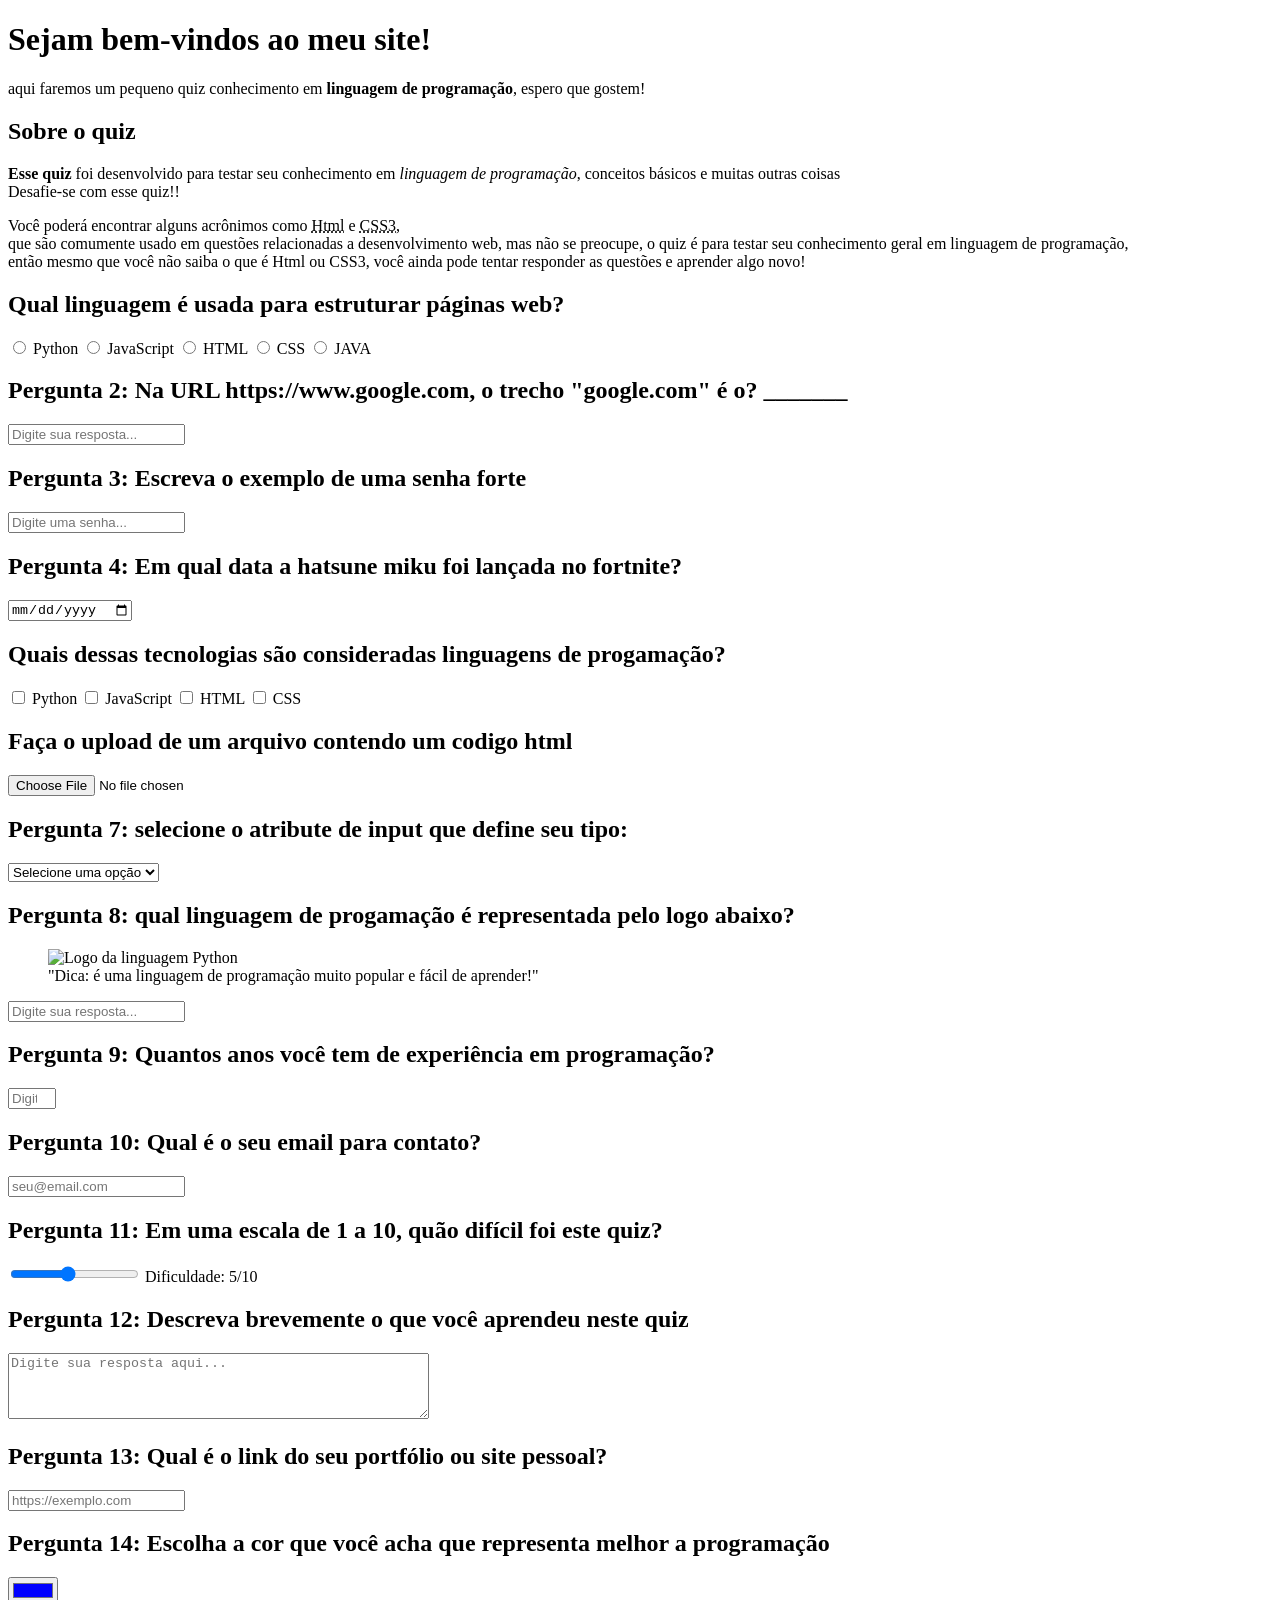
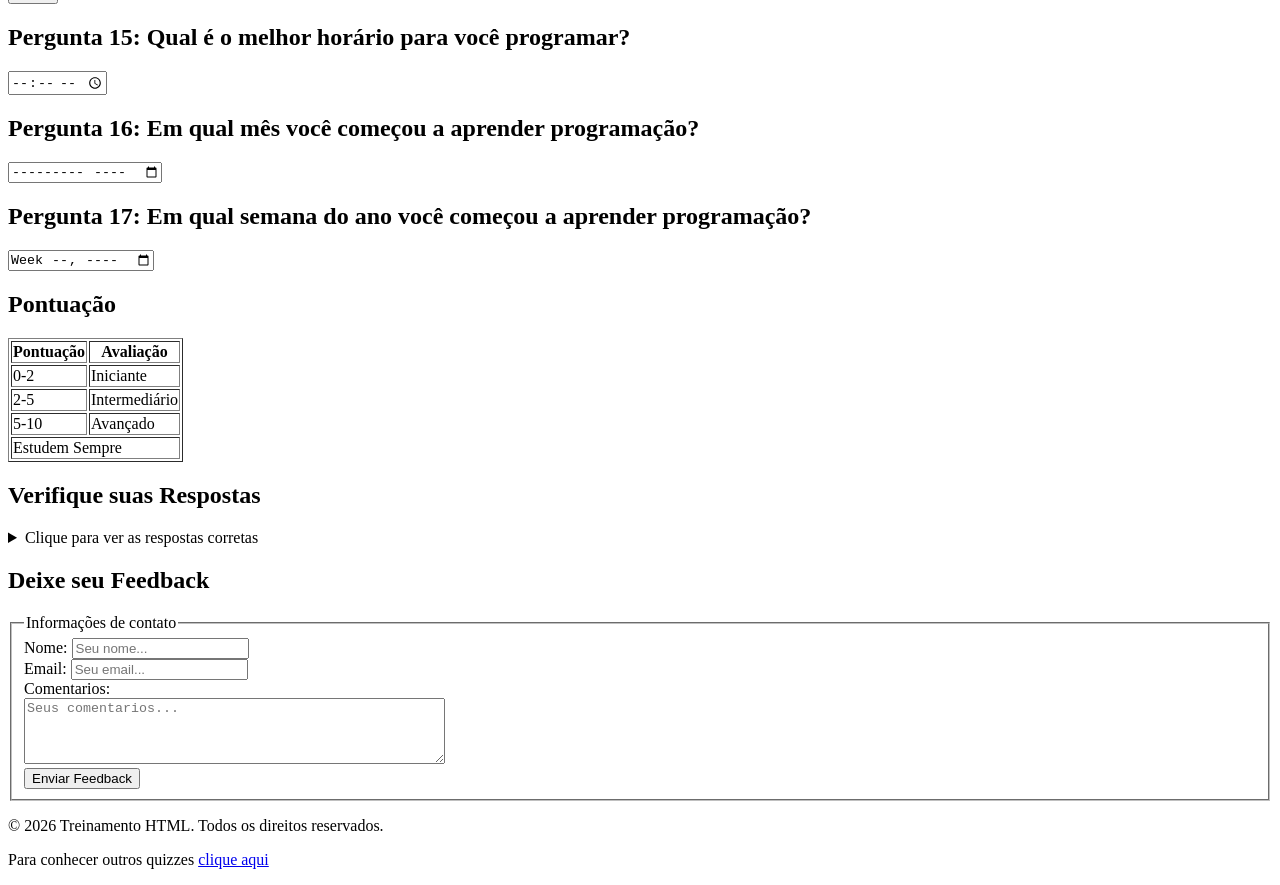
==== Html treinamento/index.html @ e4484522 "Treinamento de HTML usando oque eu aprendi com o video da youtuber Rafaella Ballerini sobre HTML" ====
<!DOCTYPE html>
<html lang="pt-br">
<head>
    <meta charset="UTF-8">
    <meta name="viewport" content="width=device-width, initial-scale=1.0">
    <title>Treinamento HTML</title>
</head>
<body>
    <header>
        <h1>Sejam bem-vindos ao meu site!</h1>
        <p>aqui faremos um pequeno quiz conhecimento em <b>linguagem de programação</b>, espero que gostem!</p>
    </header>
    
    <!--introdução-->
    <main>
        <section>
            <h2>Sobre o quiz</h2>
            <p><strong>Esse quiz</strong> foi desenvolvido para testar seu conhecimento em <em>linguagem de programação</em>, conceitos básicos 
                e muitas outras coisas <br>Desafie-se com esse quiz!!</p>
            <p>Você poderá encontrar alguns acrônimos como <abbr title="HyperText Markup Language">Html</abbr> e <abbr title="Cascading Style Sheets">CSS3</abbr>,<br> que são comumente usado em questões relacionadas a desenvolvimento
                web, mas não se preocupe, o quiz é para testar seu conhecimento geral em linguagem de programação,<br> então mesmo que você não saiba o que é Html ou CSS3, você ainda pode tentar responder as questões e aprender algo novo!</p>
        </section>
        <!--Pergunta 1 - Input: Radio (múltipla escolha com uma resposta)-->
        <section>   
            <h2>Qual linguagem é usada para estruturar páginas web?</h2>
            <form>
            <input type="radio" value="Python" id="p1a" name="pergunta1">
            <label for="p1a">Python</label>
            <input type="radio" value="JavaScript" id="p1b" name="pergunta1">
            <label for="p1b">JavaScript</label>
            <input type="radio" value="HTML" id="p1c" name="pergunta1">
            <label for="p1c">HTML</label>
            <input type="radio" value="CSS" id="p1d" name="pergunta1">
            <label for="p1d">CSS</label>
            <input type="radio" value="JAVA" id="p1e" name="pergunta1">
            <label for="p1e">JAVA</label>
            </form>
        </section>
        <!--Pergunta 2 - Input: Text (texto livre)-->
        <section>
            <h2>Pergunta 2: Na URL https://www.google.com, o trecho "google.com" é o? _______</h2>
            <form>
            <input type="text" id="p2" name="pergunta2" placeholder="Digite sua resposta...">
            </form>
        </section>
        <!--Pergunta 3 - Input: Password (entrada de senha)-->
        <section>
            <h2>Pergunta 3: Escreva o exemplo de uma senha forte</h2>
            <form>
            <input type="password" id="p3" name="pergunta3" placeholder="Digite uma senha...">   
            </form>
        </section>
        <!--Pergunta 4 - Input: Date (seletor de data)-->
        <section>
            <h2>Pergunta 4: Em qual data a hatsune miku foi lançada no fortnite?</h2>
            <form>
                <input type="date" id="p4" name="pergunta4">
            </form>
        </section>
        <!--Pergunta 5 - Input: Checkbox (múltiplas opções com várias respostas possíveis)-->
        <section>
            <h2>Quais dessas tecnologias são consideradas linguagens de progamação?</h2>
            <form>
            <input type="checkbox" id="p5a" name="pergunta5" value="Python">
            <label for="p5a">Python</label>
            <input type="checkbox" id="p5b" name="pergunta5" value="JavaScript">
            <label for="p5b">JavaScript</label>
            <input type="checkbox" id="p5c" name="pergunta5" value="HTML">
            <label for="p5c">HTML</label>
            <input type="checkbox" id="p5d" name="pergunta5" value="CSS">
            <label for="p5d">CSS</label>
            </form>
        </section>
        <!--Pergunta 6-->
        <section>
            <h2>Faça o upload de um arquivo contendo um codigo html</h2>
            <form>
                <input type="file" id="p6" name="pergunta6" accept=".html">
            </form>
        </section>
        <!--Pergunta 7 Menu suspenso-->
        <section>
            <h2>Pergunta 7: selecione o atribute de input que define seu tipo:</h2>
            <form>
            <select id="p7" name="pergunta7">
                <option value="">Selecione uma opção</option>
                <option value="type">type</option>
                <option value="name">name</option>
                <option value="id">id</option>
                <option value="value">value</option>
            </select>
            </form>
        </section>
        <!--Pergunta 8 - Imagens-->
        <section>
            <h2>Pergunta 8: qual linguagem de progamação é representada pelo logo abaixo?</h2>
            <figure>
                <img src="https://upload.wikimedia.org/wikipedia/commons/thumb/c/c3/Python-logo-notext.svg/1200px-Python-logo-notext.svg.png" alt="Logo da linguagem Python" width="100">
                <figcaption>"Dica: é uma linguagem de programação muito popular e fácil de aprender!"</figcaption>
            </figure>
            <form>
                <input type="text" id="p8" name="pergunta8" placeholder="Digite sua resposta...">
            </form>
        </section>
        <!--Pergunta 9 - Input: Number (entrada numérica)-->
        <section>
            <h2>Pergunta 9: Quantos anos você tem de experiência em programação?</h2>
            <form>
            <input type="number" id="p9" name="pergunta9" min="0" max="50" placeholder="Digite um número...">
            </form>
        </section>
        <!--Pergunta 10 - Input: Email (validação de email)-->
        <section>
            <h2>Pergunta 10: Qual é o seu email para contato?</h2>
            <form>
            <input type="email" id="p10" name="pergunta10" placeholder="seu@email.com">
            </form>
        </section>
        <!--Pergunta 11 - Input: Range (slider)-->
        <section>
            <h2>Pergunta 11: Em uma escala de 1 a 10, quão difícil foi este quiz?</h2>
            <form>
            <input type="range" id="p11" name="pergunta11" min="1" max="10" value="5">
            <label for="p11">Dificuldade: <span id="rangeValue">5</span>/10</label>
            </form>
        </section>
        <!--Pergunta 12 - Textarea (texto longo)-->
        <section>
            <h2>Pergunta 12: Descreva brevemente o que você aprendeu neste quiz</h2>
            <form>
            <textarea id="p12" name="pergunta12" rows="4" cols="50" placeholder="Digite sua resposta aqui..."></textarea>
            </form>
        </section>
        <!--Pergunta 13 - Input: URL (validação de URL)-->
        <section>
            <h2>Pergunta 13: Qual é o link do seu portfólio ou site pessoal?</h2>
            <form>
            <input type="url" id="p13" name="pergunta13" placeholder="https://exemplo.com">
            </form>
        </section>

        <!--Pergunta 14 - Input: Color (seletor de cor)-->
        <section>
            <h2>Pergunta 14: Escolha a cor que você acha que representa melhor a programação</h2>
            <form>
            <input type="color" id="p14" name="pergunta14" value="#0000ff">
            </form>
        </section>
        <!--Pergunta 15 - Input: Time (seletor de hora)-->
        <section>
            <h2>Pergunta 15: Qual é o melhor horário para você programar?</h2>
            <form>
            <input type="time" id="p15" name="pergunta15">
            </form>
        </section>
        <!--Pergunta 16 - Input: Month (seletor de mês)-->
        <section>
            <h2>Pergunta 16: Em qual mês você começou a aprender programação?</h2>
            <form>
            <input type="month" id="p16" name="pergunta16">
            </form>
        </section>
        <!--Pergunta 17 - Input: Week (seletor de semana)-->
        <section>
            <h2>Pergunta 17: Em qual semana do ano você começou a aprender programação?</h2>
            <form>
            <input type="week" id="p17" name="pergunta17">
            </form>
        </section>
        <!--Pontuação-->
        <h2>Pontuação </h2>
        <section>
            <table border="1">
                <thead>
                    <tr>
                        <th>Pontuação</th>
                        <th>Avaliação</th>
                    </tr>
                </thead>
                <tbody>
                    <tr>
                        <td>0-2</td>
                        <td>Iniciante</td>
                    </tr>
                    <tr>
                        <td>2-5</td>
                        <td>Intermediário</td>
                    </tr>
                    <tr>
                        <td>5-10</td>
                        <td>Avançado</td>
                    </tr>
                </tbody>
                <tfoot>
                    <tr>
                        <td colspan="2">Estudem Sempre</td>
                    </tr>
                </tfoot>
            </table>
        </section>
        <!--Lista de Respostas-->
        <h2>Verifique suas Respostas</h2>
        <details>
        <summary>Clique para ver as respostas corretas</summary>
        <ol>
            <li>Pergunta 1: HTML</li>
            <li>Pergunta 2: Domínio</li>
            <li>Pergunta 3: Exemplo de senha forte: "P@ssw0rd!"</li>
            <li>Pergunta 4: 16 de fevereiro de 2024</li>
            <li>Pergunta 5: Python e JavaScript</li>
            <li>Pergunta 6: (Depende do arquivo enviado)</li>
            <li>Pergunta 7: type</li>
            <li>Pergunta 8: Python</li>
            <li>Pergunta 9: (Depende da resposta do usuário)</li>
            <li>Pergunta 10: (Depende da resposta do usuário)</li>
            <li>Pergunta 11: (Depende da resposta do usuário)</li>
            <li>Pergunta 12: (Depende da resposta do usuário)</li>
            <li>Pergunta 13: (Depende da resposta do usuário)</li>
            <li>Pergunta 14: (Depende da resposta do usuário)</li>
            <li>Pergunta 15: (Depende da resposta do usuário)</li>
            <li>Pergunta 16: (Depende da resposta do usuário)</li>
            <li>Pergunta 17: (Depende da resposta do usuário)</li>
        </ol>
        </details>
        <!--Formulario de Feedback-->
        <section>

        <h2>Deixe seu Feedback</h2>
        <fieldset>
            <legend>Informações de contato</legend>
        <form>
            <label for="name">Nome:</label>
            <input type="text" id="name" name="name" placeholder="Seu nome..."><br>
            <label for="email">Email:</label>
            <input type="email" id="email" name="email" placeholder="Seu email..."><br>
            <label for="comments">Comentarios:</label><br>
            <textarea id="comments" name="comments" placeholder="Seus comentarios..." rows="4" cols="50"></textarea><br>
            <input type="submit" value="Enviar Feedback">

        </form>
        </fieldset>
        </section>
        
    </main>
    <footer>
        <p>&copy; 2026 Treinamento HTML. Todos os direitos reservados.</p>
        <p>Para conhecer outros quizzes <a href="https://google.com" target="_blank">clique aqui</a></p> 
    </footer>
</body>
</html>
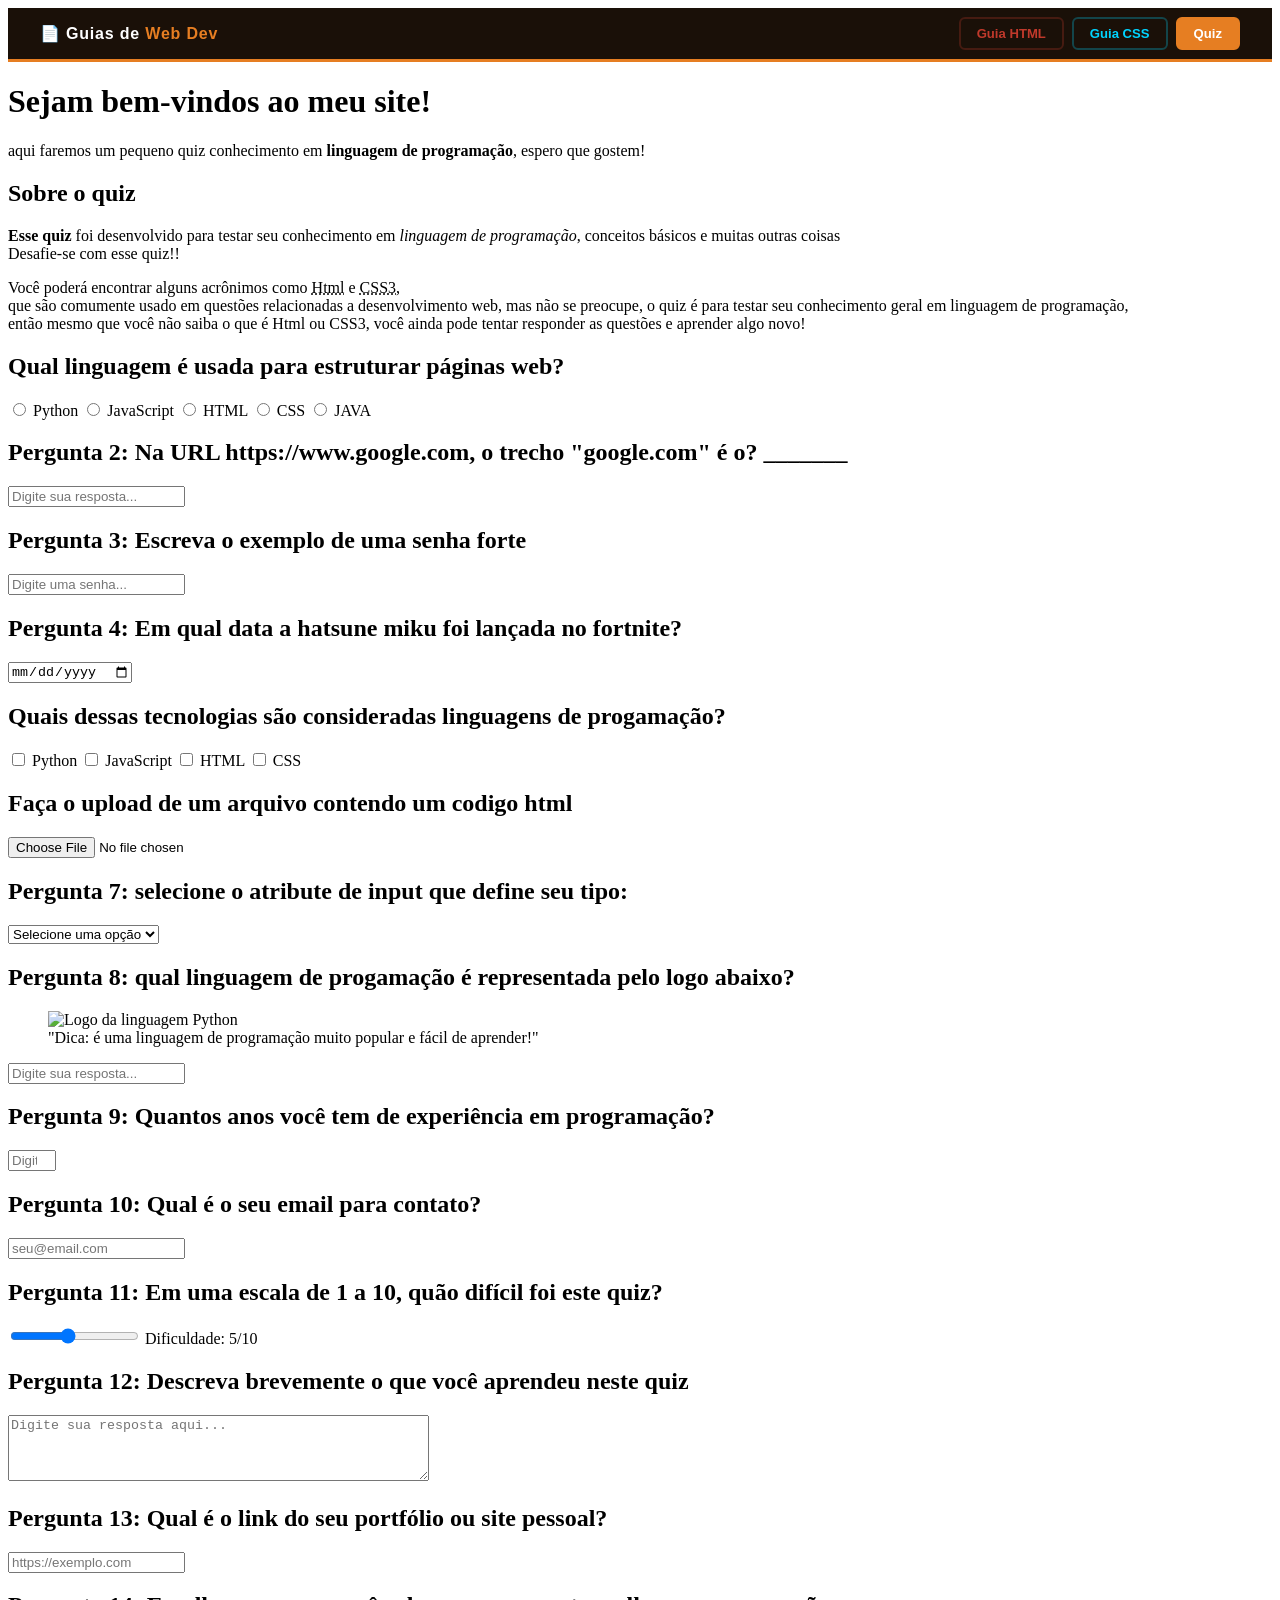
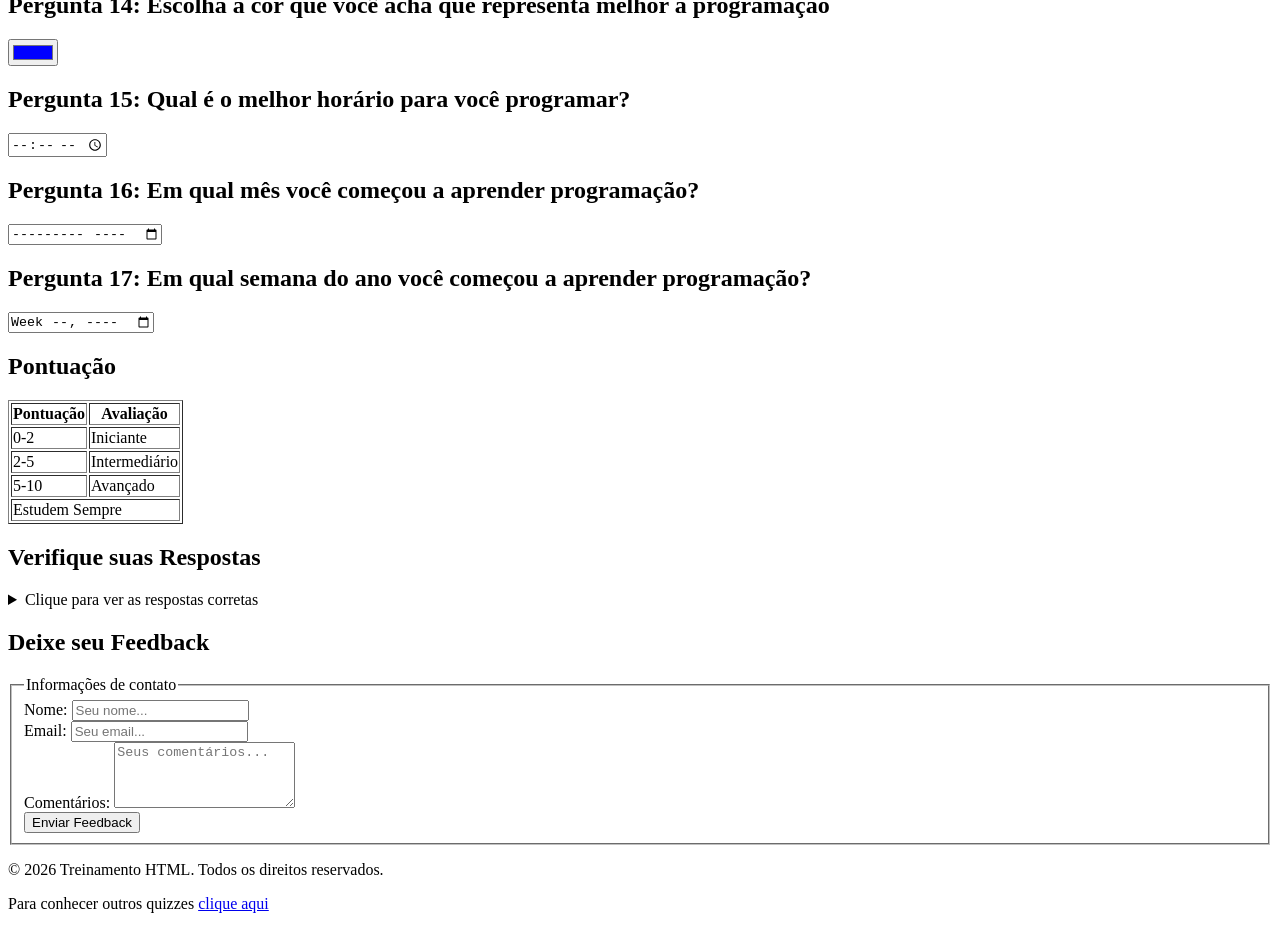
==== commit e81c0244: "Enhance index.html with navigation and feedback form Added navigation bar and feedback section with " ====
--- a/Html treinamento/index.html
+++ b/Html treinamento/index.html
@@ -4,8 +4,57 @@
     <meta charset="UTF-8">
     <meta name="viewport" content="width=device-width, initial-scale=1.0">
     <title>Treinamento HTML</title>
+    <link rel="stylesheet" href="style.css">
+    <style>
+        nav {
+            background: #1a1008;
+            padding: 0 2rem;
+            display: flex;
+            align-items: center;
+            gap: 1rem;
+            position: sticky;
+            top: 0;
+            z-index: 100;
+            border-bottom: 3px solid #e67e22;
+            font-family: sans-serif;
+        }
+        nav .brand {
+            font-weight: 900;
+            color: #fff;
+            font-size: 1rem;
+            padding: 1rem 0;
+            flex: 1;
+            letter-spacing: 0.05em;
+        }
+        nav .brand span { color: #e67e22; }
+        .nav-links { display: flex; gap: 0.5rem; }
+        .nav-links a {
+            font-size: 0.82rem;
+            font-weight: 700;
+            text-decoration: none;
+            padding: 0.45rem 1rem;
+            border-radius: 6px;
+            border: 2px solid transparent;
+            transition: 0.2s;
+        }
+        .nav-links a.active { background: #e67e22; color: #fff; border-color: #e67e22; }
+        .nav-links a.link-html { color: #c0392b; border-color: #c0392b44; }
+        .nav-links a.link-html:hover { background: #c0392b22; }
+        .nav-links a.link-css { color: #00d4ff; border-color: #00d4ff44; }
+        .nav-links a.link-css:hover { background: #00d4ff22; }
+    </style>
 </head>
 <body>
+
+    <nav>
+        <div class="brand">📄 Guias de <span>Web Dev</span></div>
+        <div class="nav-links">
+            <a href="guia_html.html" class="link-html">Guia HTML</a>
+            <a href="guia_css.html" class="link-css">Guia CSS</a>
+            <a href="index.html" class="active">Quiz</a>
+        </div>
+    </nav>
+
     <header>
         <h1>Sejam bem-vindos ao meu site!</h1>
         <p>aqui faremos um pequeno quiz conhecimento em <b>linguagem de programação</b>, espero que gostem!</p>
@@ -222,24 +271,32 @@
             <li>Pergunta 17: (Depende da resposta do usuário)</li>
         </ol>
         </details>
+        
         <!--Formulario de Feedback-->
-        <section>
-
-        <h2>Deixe seu Feedback</h2>
-        <fieldset>
-            <legend>Informações de contato</legend>
-        <form>
-            <label for="name">Nome:</label>
-            <input type="text" id="name" name="name" placeholder="Seu nome..."><br>
-            <label for="email">Email:</label>
-            <input type="email" id="email" name="email" placeholder="Seu email..."><br>
-            <label for="comments">Comentarios:</label><br>
-            <textarea id="comments" name="comments" placeholder="Seus comentarios..." rows="4" cols="50"></textarea><br>
-            <input type="submit" value="Enviar Feedback">
-
+       <section class="feedback-section">
+    <h2>Deixe seu Feedback</h2>
+    <fieldset>
+        <legend>Informações de contato</legend>
+        <form class="feedback-form">
+            <div class="form-group">
+                <label for="name">Nome:</label>
+                <input type="text" id="name" name="name" placeholder="Seu nome...">
+            </div>
+
+            <div class="form-group">
+                <label for="email">Email:</label>
+                <input type="email" id="email" name="email" placeholder="Seu email...">
+            </div>
+
+            <div class="form-group">
+                <label for="comments">Comentários:</label>
+                <textarea id="comments" name="comments" placeholder="Seus comentários..." rows="4"></textarea>
+            </div>
+
+            <input type="submit" value="Enviar Feedback" class="btn-submit">
         </form>
-        </fieldset>
-        </section>
+    </fieldset>
+</section>
         
     </main>
     <footer>
@@ -247,4 +304,4 @@
         <p>Para conhecer outros quizzes <a href="https://google.com" target="_blank">clique aqui</a></p> 
     </footer>
 </body>
-</html>+</html>
